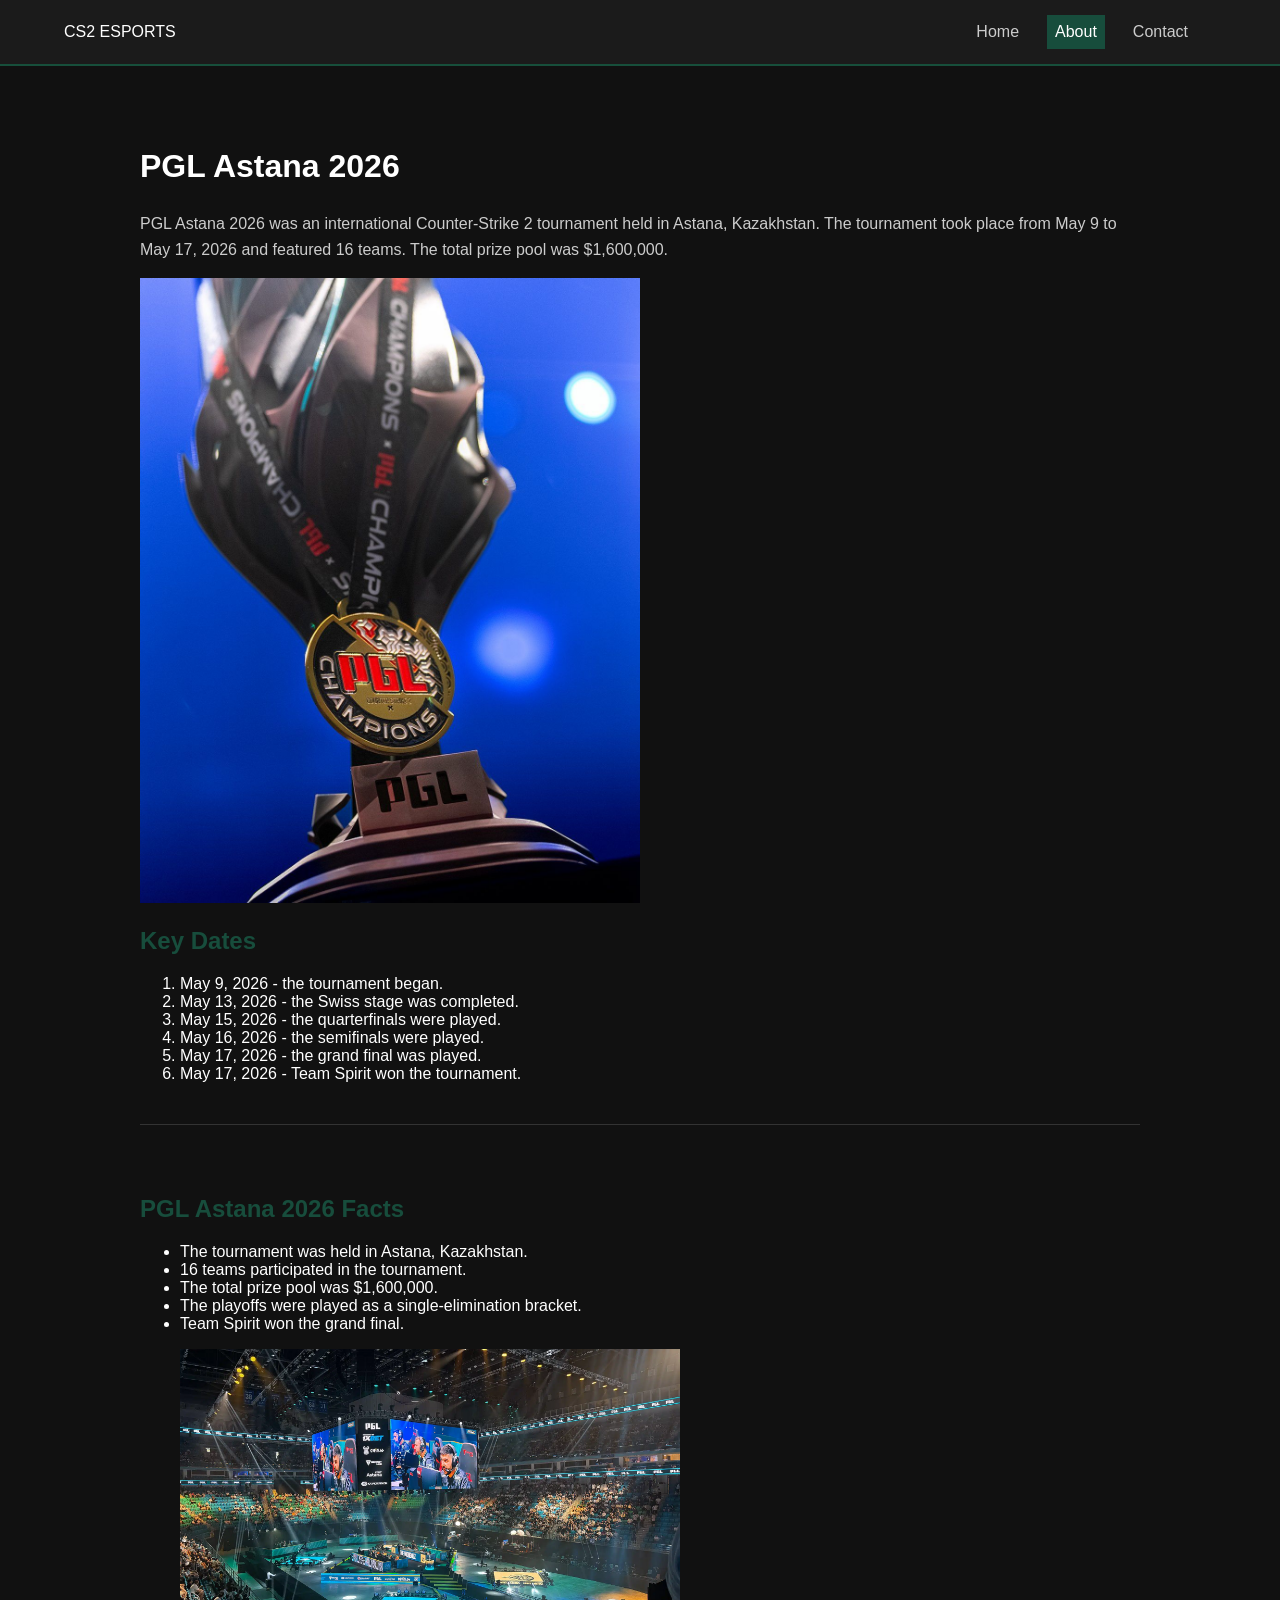
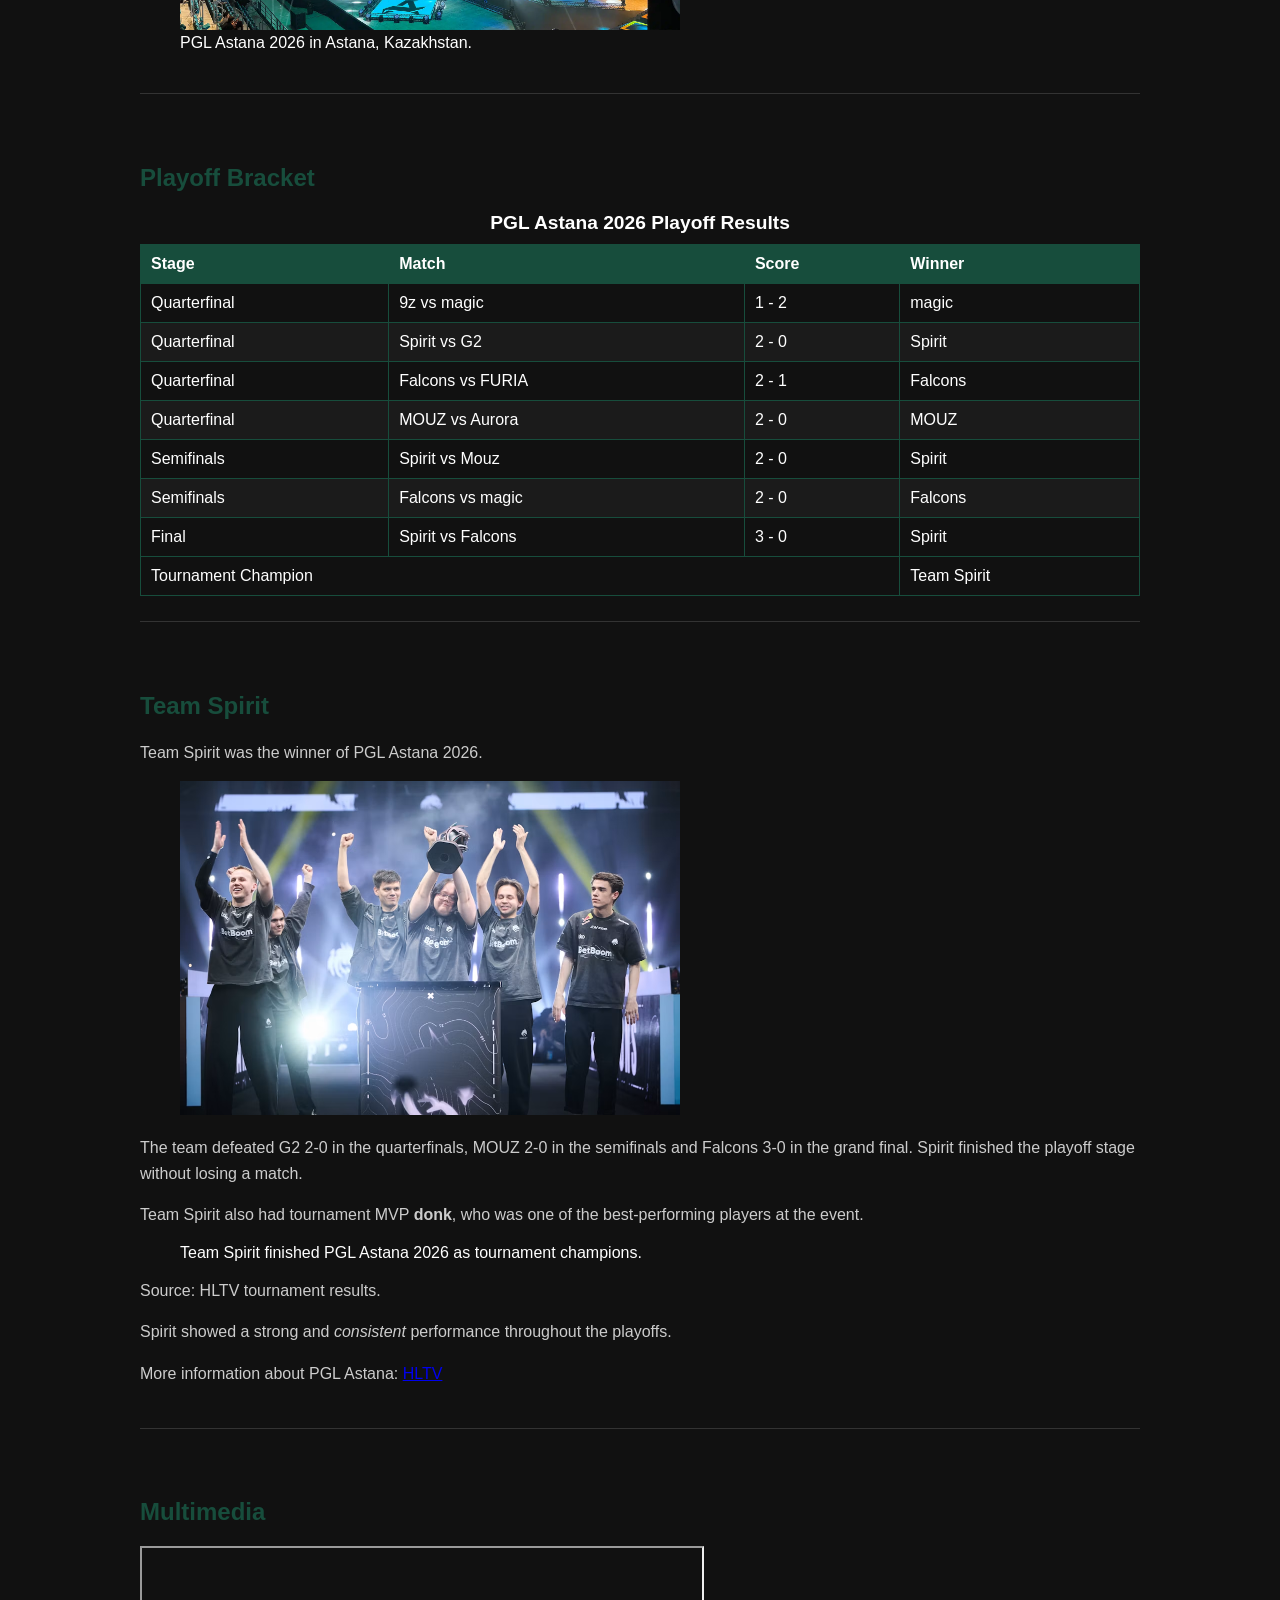
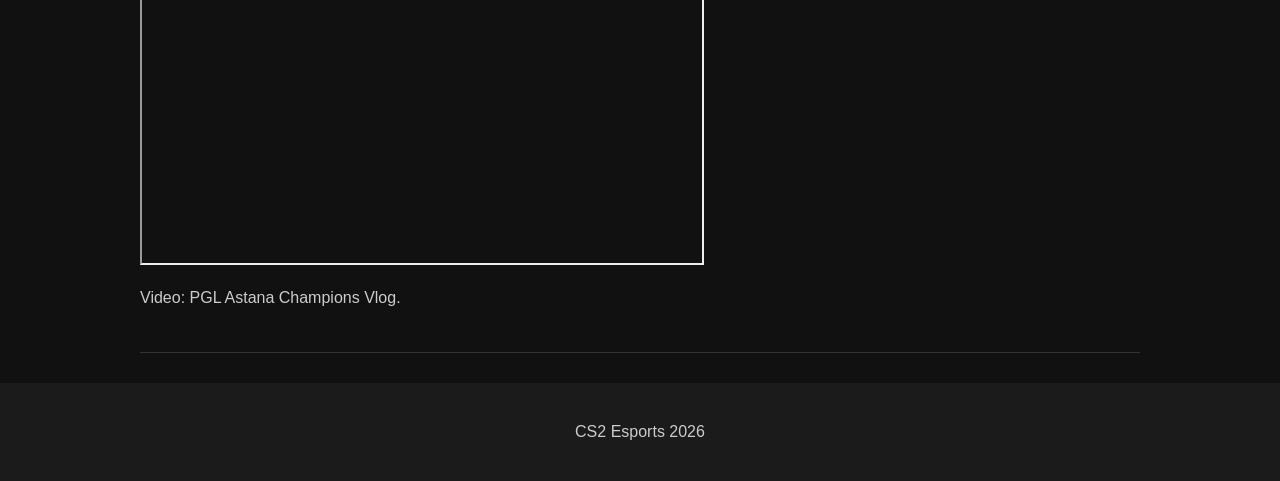
==== about.html @ 65b989d9 "Initial commit" ====
<!DOCTYPE html>
<html lang="en">
<head>
    <meta charset="UTF-8">
    <meta name="viewport" content="width=device-width, initial-scale=1.0">
    <title>About PGL Astana 2026</title>
    <link rel="stylesheet" href="css/style.css">
</head>

<body>

    <header>
        <div class="header-content">
            <div>CS2 ESPORTS</div>

            <nav>
                <a href="index.html">Home</a>
                <a href="about.html" class="active">About</a>
                <a href="contact.html">Contact</a>
            </nav>
        </div>
    </header>


    <main>

        <section>

            <h1>PGL Astana 2026</h1>

            <p>
                PGL Astana 2026 was an international Counter-Strike 2
                tournament held in Astana, Kazakhstan. The tournament took
                place from May 9 to May 17, 2026 and featured 16 teams.
                The total prize pool was $1,600,000.
            </p>
   <img src="images/pgl.jpg"
     alt="PGL Astana 2026 Counter-Strike 2 tournament">



            <h2>Key Dates</h2>

            <ol>
                <li>May 9, 2026 - the tournament began.</li>
                <li>May 13, 2026 - the Swiss stage was completed.</li>
                <li>May 15, 2026 - the quarterfinals were played.</li>
                <li>May 16, 2026 - the semifinals were played.</li>
                <li>May 17, 2026 - the grand final was played.</li>
                <li>May 17, 2026 - Team Spirit won the tournament.</li>
            </ol>

        </section>


        <section>

            <h2>PGL Astana 2026 Facts</h2>

            <ul>
                <li>The tournament was held in Astana, Kazakhstan.</li>
                <li>16 teams participated in the tournament.</li>
                <li>The total prize pool was $1,600,000.</li>
                <li>The playoffs were played as a single-elimination bracket.</li>
                <li>Team Spirit won the grand final.</li>
            </ul>


            <figure>

                <img src="images/astana.webp"
                     alt="PGL Astana Counter-Strike 2 tournament in Astana">

                <figcaption>
                    PGL Astana 2026 in Astana, Kazakhstan.
                </figcaption>

            </figure>

        </section>


        <section>

            <h2>Playoff Bracket</h2>

            <table>

                <caption>PGL Astana 2026 Playoff Results</caption>

                <thead>
                    <tr>
                        <th scope="col">Stage</th>
                        <th scope="col">Match</th>
                        <th scope="col">Score</th>
                        <th scope="col">Winner</th>
                    </tr>
                </thead>

                <tbody>

                    <tr>
                        <td>Quarterfinal</td>
                        <td>9z vs magic</td>
                        <td>1 - 2</td>
                        <td>magic</td>
                    </tr>

                    <tr>
                        <td>Quarterfinal</td>
                        <td>Spirit vs G2</td>
                        <td>2 - 0</td>
                        <td>Spirit</td>
                    </tr>

                    <tr>
                        <td>Quarterfinal</td>
                        <td>Falcons vs FURIA</td>
                        <td>2 - 1</td>
                        <td>Falcons</td>
                    </tr>

                    <tr>
                        <td>Quarterfinal</td>
                        <td>MOUZ vs Aurora</td>
                        <td>2 - 0</td>
                        <td>MOUZ</td>
                    </tr>
                    <tr> 
                        <td>Semifinals</td>
                        <td>Spirit vs Mouz</td>
                        <td>2 - 0</td>
                        <td>Spirit</td>
                    </tr>
                    <tr>
                        <td>Semifinals</td>
                        <td> Falcons vs magic</td>
                        <td>2 - 0</td>
                        <td>Falcons</td>
                    </tr>

                    <tr>
                        <td>Final</td>
                        <td>Spirit vs Falcons</td>
                        <td>3 - 0</td>
                        <td>Spirit</td>
                    </tr>

                </tbody>

                <tfoot>
                    <tr>
                        <td colspan="3">Tournament Champion</td>
                        <td>Team Spirit</td>
                    </tr>
                </tfoot>

            </table>

        </section>


        <section>

            <h2>Team Spirit</h2>

            <p>
                Team Spirit was the winner of PGL Astana 2026.
            </p>

            <figure>
                <img src="images/spirit.avif" alt="Team Spirit players at PGL Astana 2026">
            </figure>

            <p>
                The team defeated G2 2-0 in the quarterfinals, MOUZ 2-0 in the
                semifinals and Falcons 3-0 in the grand final. Spirit
                finished the playoff stage without losing a match.
            </p>

            <p>
                Team Spirit also had tournament MVP
                <strong>donk</strong>, who was one of the best-performing
                players at the event.
            </p>

            <blockquote>
                Team Spirit finished PGL Astana 2026 as tournament champions.
            </blockquote>

            <p>
                Source: HLTV tournament results.
            </p>

            <p>
                Spirit showed a strong and
                <em>consistent</em> performance throughout the playoffs.
            </p>

            <p>
    More information about PGL Astana:
    <a href="https://www.hltv.org/" target="_blank" rel="noopener">
        HLTV
    </a>
</p>

        </section>


       <section>
    <h2>Multimedia</h2>

<iframe
    width="560"
    height="315"
    src="https://www.youtube.com/embed/vBd7P2p8MJw"
    title="PGL Astana 2026 Champions Vlog"
    allowfullscreen>
</iframe>

    <p>
        Video: PGL Astana Champions Vlog.
    </p>
</section>

    </main>


    <footer>
        <p>CS2 Esports 2026</p>
    </footer>

</body>
</html>
---- css/style.css ----
body {
    margin: 0;
    background: #111111;
    color: white;
    font-family: Arial, sans-serif;
    font-size: 1rem;
}

header {
    background: rgb(27, 27, 27);
    padding: 15px 5%;
    border-bottom: 2px solid hsl(159, 55%, 20%);
}

.header-content {
    display: flex;
    justify-content: space-between;
    align-items: center;
}

nav {
    display: flex;
}

nav a {
    color: #cccccc;
    text-decoration: none;
    margin-right: 20px;
    padding: 8px;
}

nav a:hover {
    background: #174d3c;
    color: white;
}

nav .active {
    background: #174d3c;
    color: white;
}

main {
    width: 90%;
    max-width: 1000px;
    margin: 30px auto;
}

section {
    padding: 25px 0;
    margin-bottom: 25px;
    border-bottom: 1px solid #333333;
}
#astana {
    border-bottom: 2px solid #174d3c;
}

h1 {
    font-size: 2rem;
}

h2 {
    color: #174d3c;
    font-size: 1.5rem;
}

p {
    color: #cccccc;
    line-height: 1.6;
}
img {
    width: 500px;
    max-width: 100%;
    height: auto;
}

footer {
    text-align: center;
    background: #1b1b1b;
    padding: 20px;
}
form {
    margin-top: 20px;
}

fieldset {
    border: 1px solid #174d3c;
    padding: 20px;
}

legend {
    font-weight: bold;
    font-size: 1.2rem;
}

fieldset > label {
    display: block;
    margin-top: 12px;
}

input,
select,
textarea {
    margin-top: 5px;
    padding: 8px;
    max-width: 100%;
    box-sizing: border-box;
}

textarea {
    width: 100%;
    min-height: 120px;
}
input:focus,
select:focus,
textarea:focus,
button:focus {
    outline: 2px solid rgb(50, 180, 130);
    outline-offset: 2px;
}
button {
    margin-top: 20px;
    padding: 10px 20px;
    border: none;
    background: #174d3c;
    color: white;
    cursor: pointer;
}

button:hover {
    background: rgb(50, 180, 130);
    transform: scale(1.03);
}


table {
    width: 100%;
    border-collapse: collapse;
    margin-top: 20px;
}

caption {
    font-size: 1.2rem;
    font-weight: bold;
    margin-bottom: 10px;
}

th,
td {
    border: 1px solid #174d3c;
    padding: 10px;
    text-align: left;
}

th {
    background: #174d3c;
    color: white;
}

tbody tr:nth-child(even) {
    background: rgb(27, 27, 27);
}
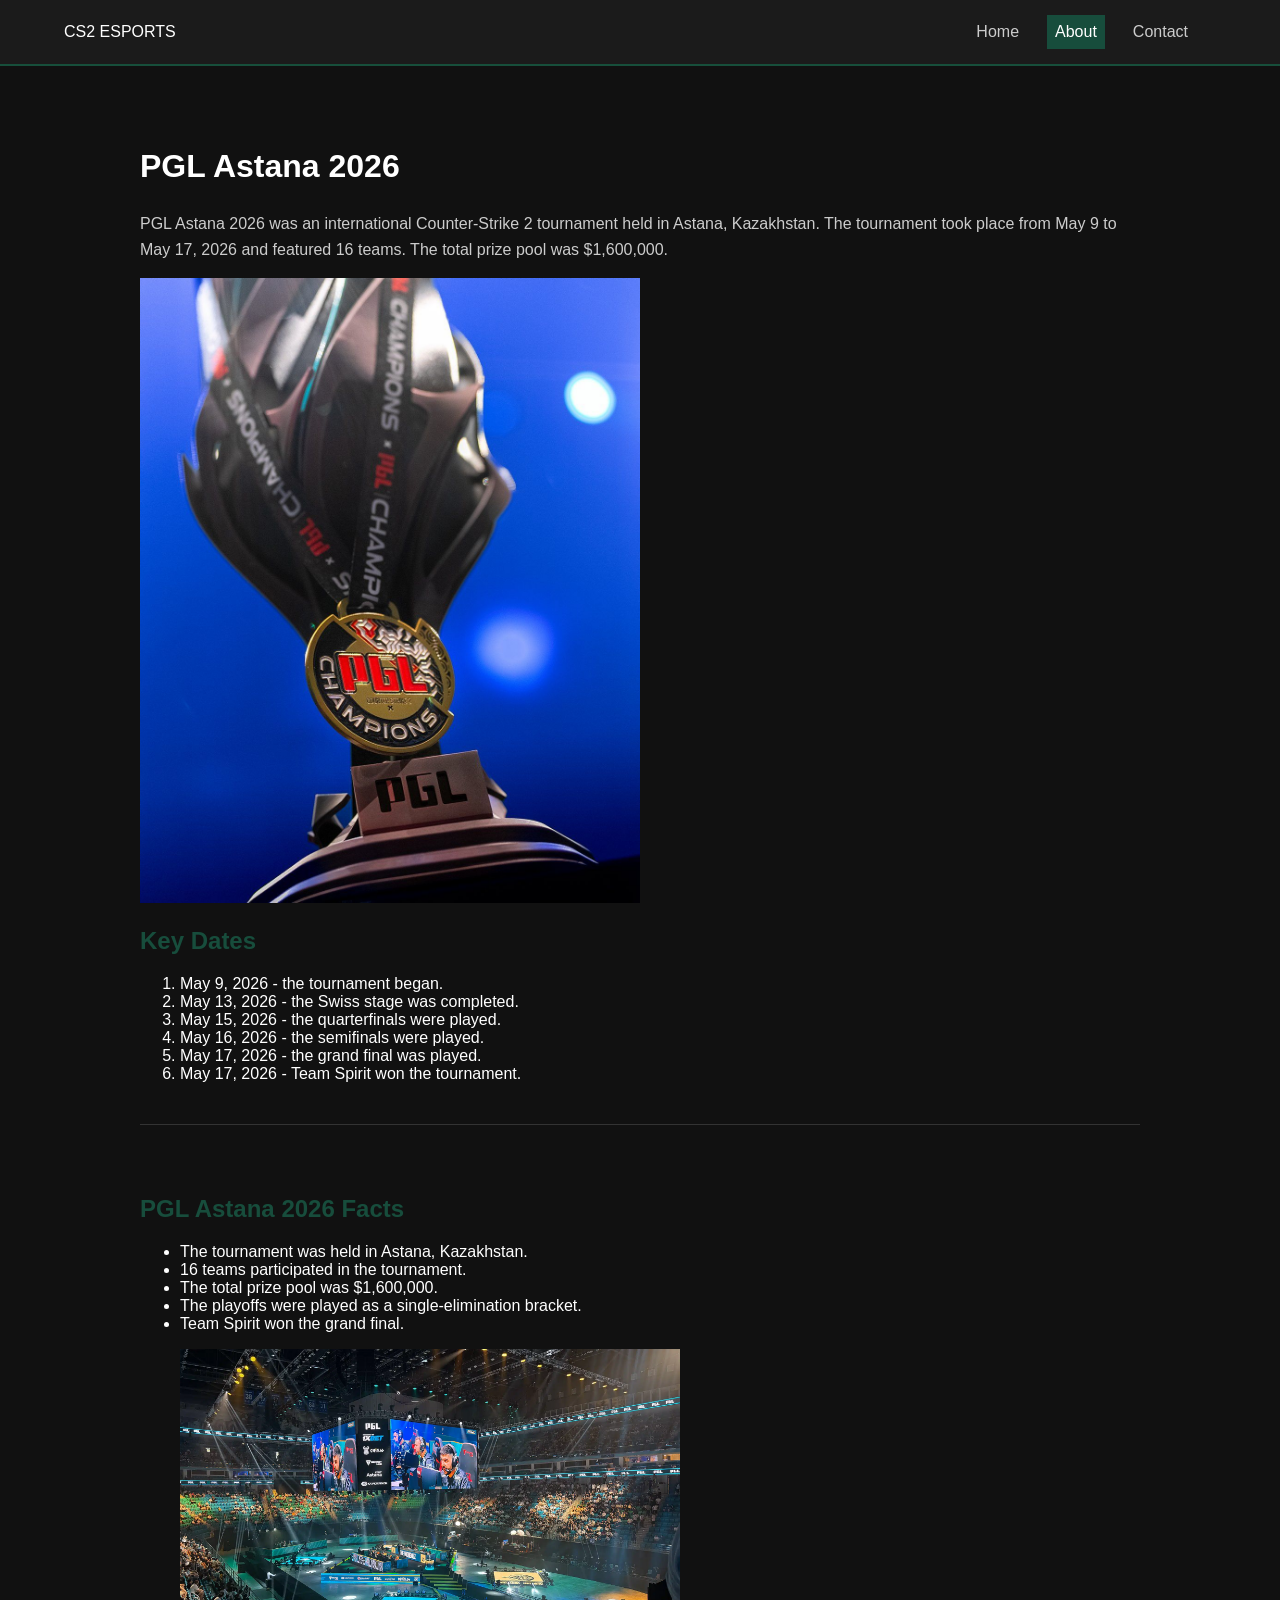
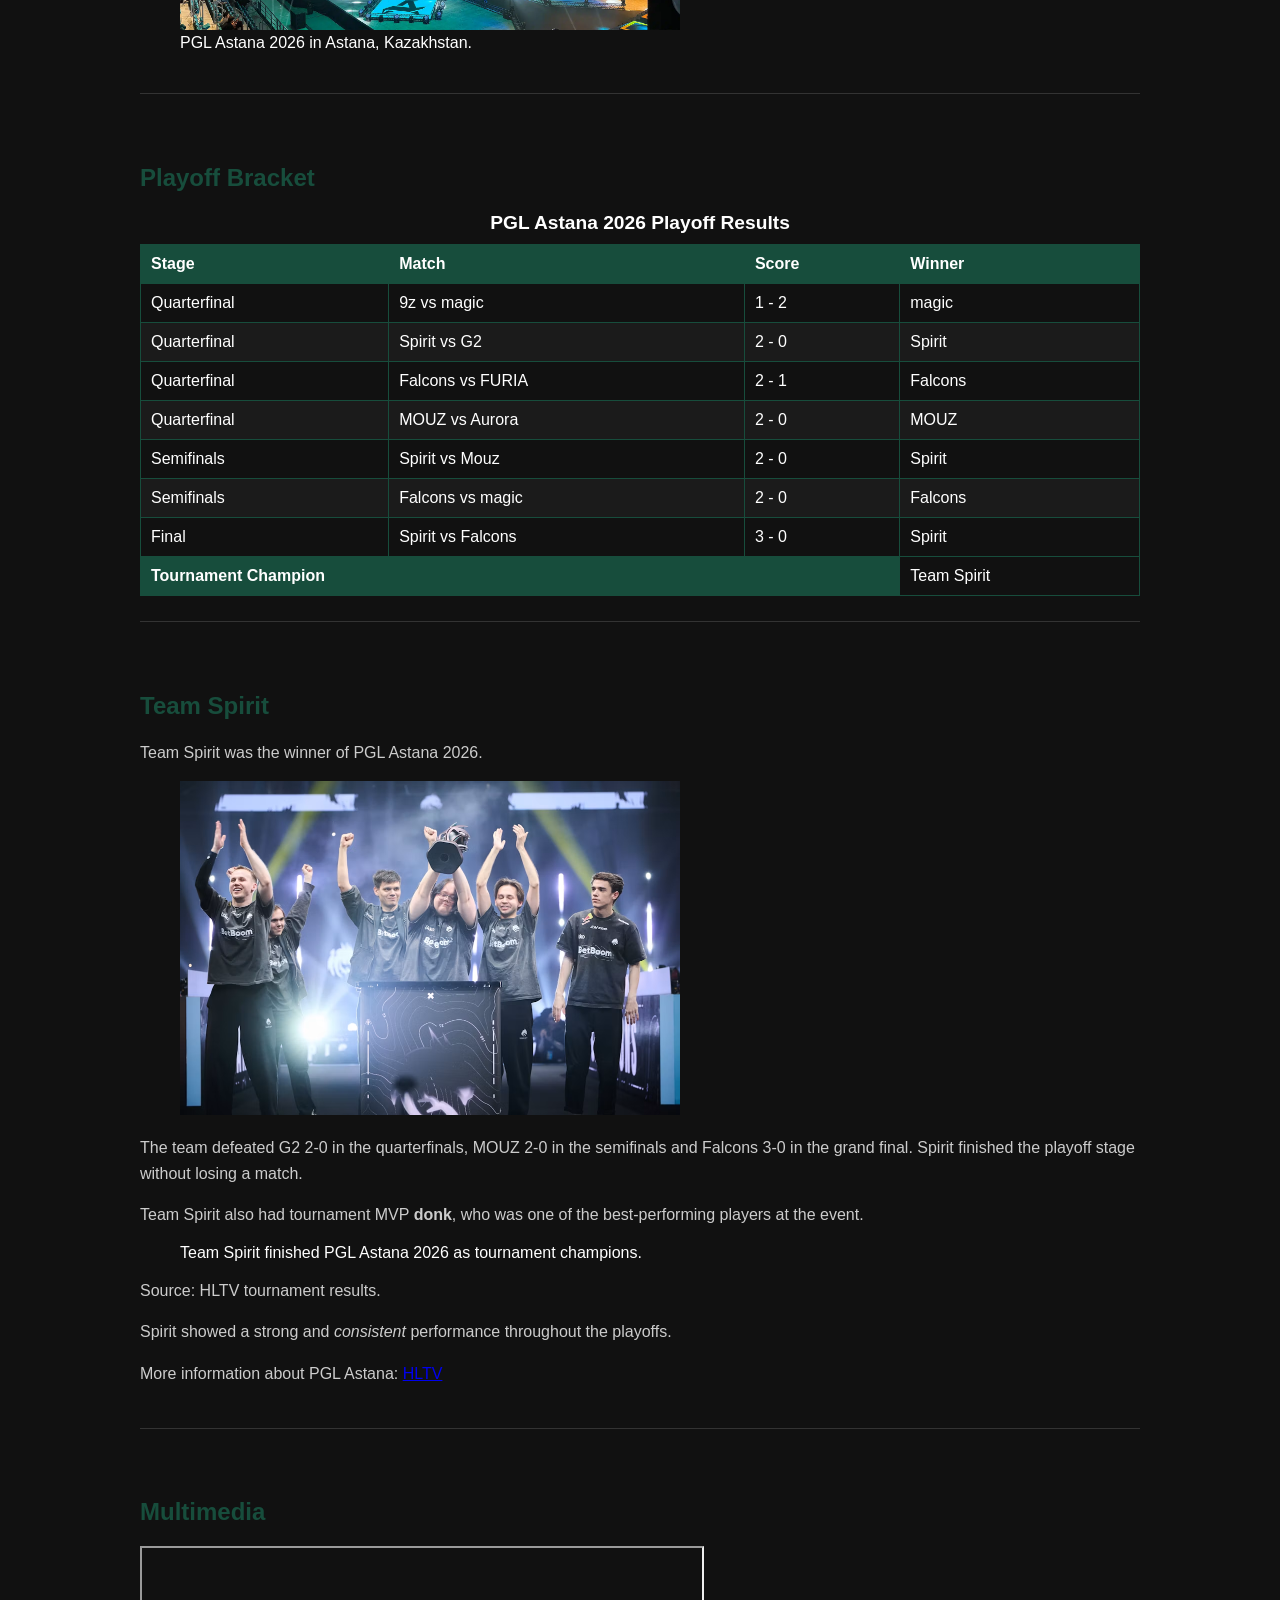
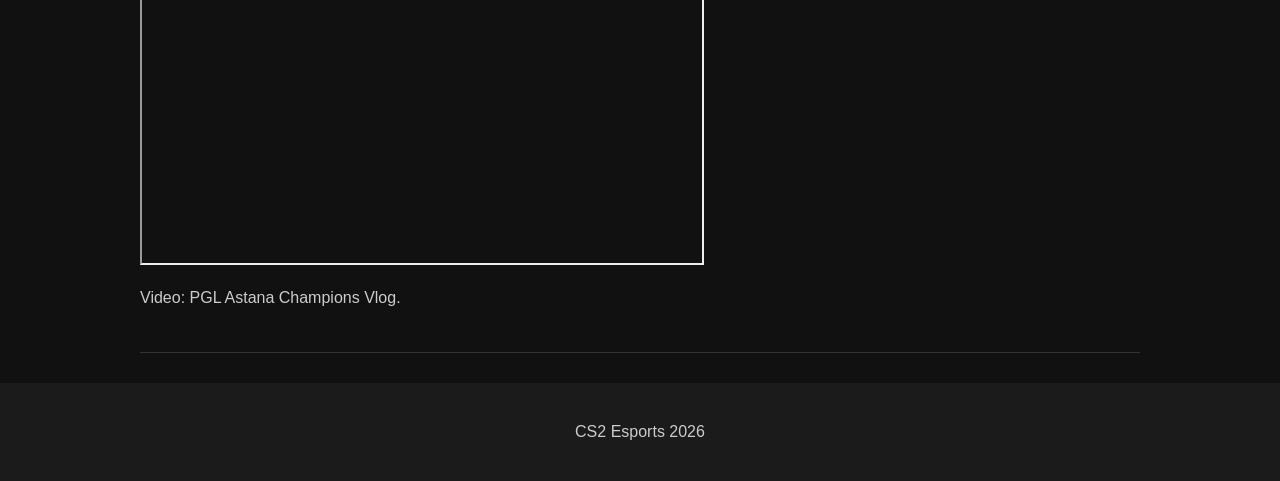
==== commit 17b44d3a: "Fix form label, table scope and nav hover effect" ====
--- a/about.html
+++ b/about.html
@@ -1,5 +1,6 @@
 <!DOCTYPE html>
 <html lang="en">
+
 <head>
     <meta charset="UTF-8">
     <meta name="viewport" content="width=device-width, initial-scale=1.0">
@@ -34,8 +35,7 @@
                 place from May 9 to May 17, 2026 and featured 16 teams.
                 The total prize pool was $1,600,000.
             </p>
-   <img src="images/pgl.jpg"
-     alt="PGL Astana 2026 Counter-Strike 2 tournament">
+            <img src="images/pgl.jpg" alt="PGL Astana 2026 Counter-Strike 2 tournament">
 
 
 
@@ -68,8 +68,7 @@
 
             <figure>
 
-                <img src="images/astana.webp"
-                     alt="PGL Astana Counter-Strike 2 tournament in Astana">
+                <img src="images/astana.webp" alt="PGL Astana Counter-Strike 2 tournament in Astana">
 
                 <figcaption>
                     PGL Astana 2026 in Astana, Kazakhstan.
@@ -126,7 +125,7 @@
                         <td>2 - 0</td>
                         <td>MOUZ</td>
                     </tr>
-                    <tr> 
+                    <tr>
                         <td>Semifinals</td>
                         <td>Spirit vs Mouz</td>
                         <td>2 - 0</td>
@@ -150,7 +149,7 @@
 
                 <tfoot>
                     <tr>
-                        <td colspan="3">Tournament Champion</td>
+                        <th scope="row" colspan="3">Tournament Champion</th>
                         <td>Team Spirit</td>
                     </tr>
                 </tfoot>
@@ -198,30 +197,26 @@
             </p>
 
             <p>
-    More information about PGL Astana:
-    <a href="https://www.hltv.org/" target="_blank" rel="noopener">
-        HLTV
-    </a>
-</p>
-
-        </section>
-
-
-       <section>
-    <h2>Multimedia</h2>
-
-<iframe
-    width="560"
-    height="315"
-    src="https://www.youtube.com/embed/vBd7P2p8MJw"
-    title="PGL Astana 2026 Champions Vlog"
-    allowfullscreen>
-</iframe>
-
-    <p>
-        Video: PGL Astana Champions Vlog.
-    </p>
-</section>
+                More information about PGL Astana:
+                <a href="https://www.hltv.org/" target="_blank" rel="noopener">
+                    HLTV
+                </a>
+            </p>
+
+        </section>
+
+
+        <section>
+            <h2>Multimedia</h2>
+
+            <iframe width="560" height="315" src="https://www.youtube.com/embed/vBd7P2p8MJw"
+                title="PGL Astana 2026 Champions Vlog" allowfullscreen>
+            </iframe>
+
+            <p>
+                Video: PGL Astana Champions Vlog.
+            </p>
+        </section>
 
     </main>
 
@@ -231,4 +226,5 @@
     </footer>
 
 </body>
+
 </html>
